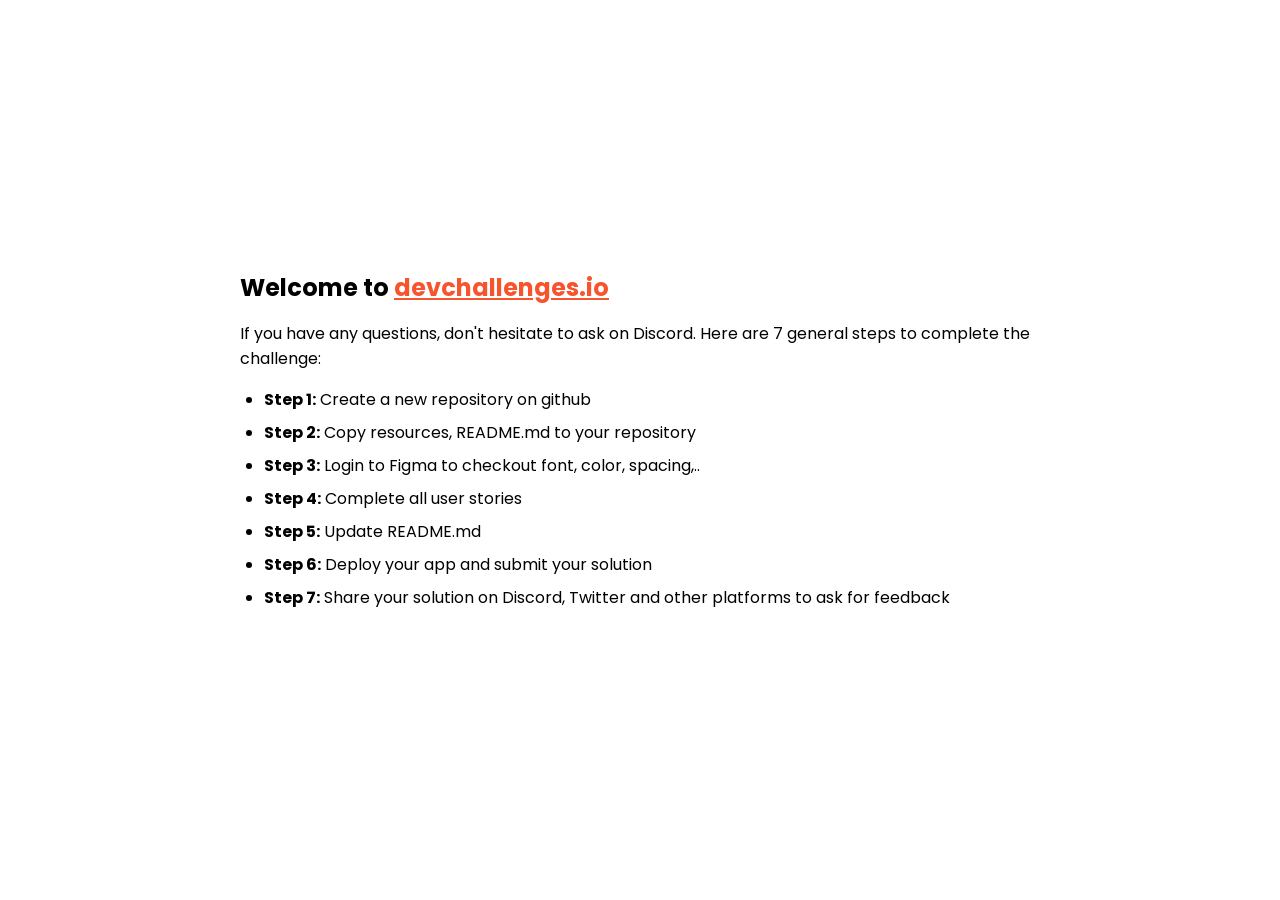
==== index.html @ 2f975de7 "initial commit" ====
<!DOCTYPE html>
<html lang="en">
  <head>
    <meta charset="utf-8" />
    <meta
      name="viewport"
      content="width=device-width, initial-scale=1,
  maximum-scale=5"
    />

    <link rel="icon" href="devchallenges.png" />

    <link
      rel="shortcut icon"
      type="image/x-icon"
      href="https://devchallenges.io/"
    />

    <link
      href="https://fonts.googleapis.com/css2?family=Poppins:wght@400;500&display=swap"
      rel="stylesheet"
    />

    <title>Devchallenges</title>

    <style>
      body {
        font-family: "Poppins", sans-serif;
      }

      ul {
        padding-left: 24px;
      }

      li {
        margin-bottom: 8px;
      }

      .welcome {
        max-width: 800px;
        margin: 0 auto;
      }

      .welcome-text {
        margin-top: 30vh;
        font-weight: 500;
      }

      .welcome-text p {
        font-size: 1rem;
        font-weight: 400;
      }

      .welcome-text h1 {
        font-size: 1.5rem;
      }

      .welcome-text a {
        color: #f7542e;
      }
    </style>
  </head>
  <body>
    <div class="welcome">
      <div class="welcome-text">
        <h1>
          Welcome to
          <a href="https://devchallenges.io/" target="_blank"
            >devchallenges.io</a
          >
        </h1>

        <p>
          If you have any questions, don't hesitate to ask on Discord. Here are
          7 general steps to complete the challenge:
        </p>
      </div>

      <ul>
        <li><b>Step 1:</b> Create a new repository on github</li>
        <li><b>Step 2:</b> Copy resources, README.md to your repository</li>
        <li>
          <b>Step 3:</b> Login to Figma to checkout font, color, spacing,..
        </li>
        <li><b>Step 4:</b> Complete all user stories</li>
        <li><b>Step 5:</b> Update README.md</li>
        <li><b>Step 6:</b> Deploy your app and submit your solution</li>
        <li>
          <b>Step 7:</b> Share your solution on Discord, Twitter and other
          platforms to ask for feedback
        </li>
      </ul>
    </div>
  </body>
</html>
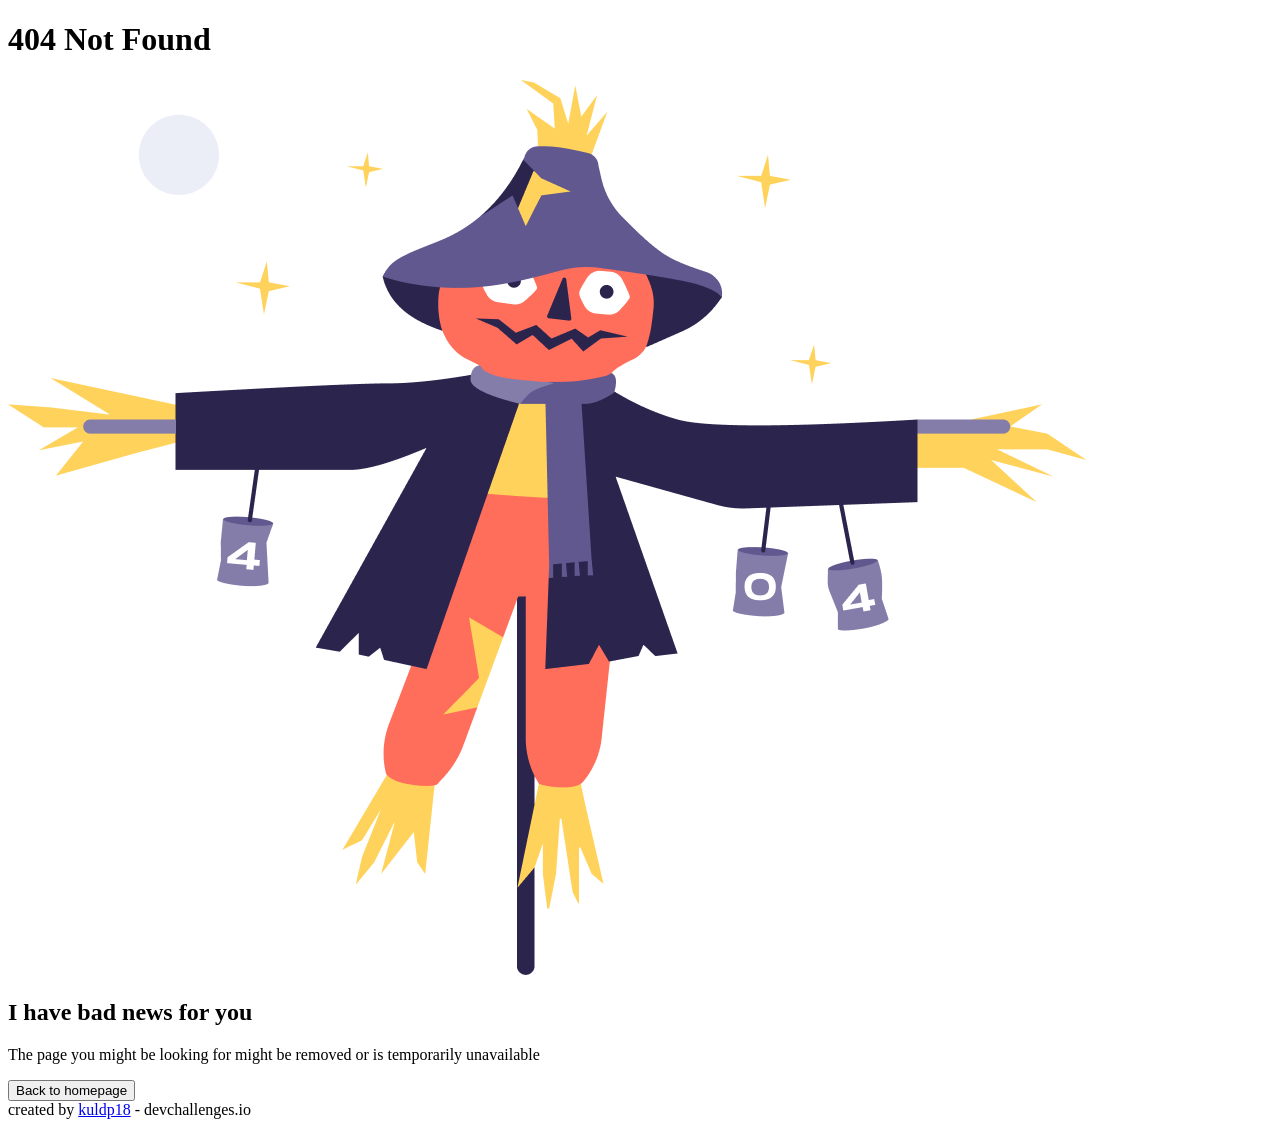
==== commit 5b72042d: "added html" ====
--- a/index.html
+++ b/index.html
@@ -4,92 +4,46 @@
     <meta charset="utf-8" />
     <meta
       name="viewport"
-      content="width=device-width, initial-scale=1,
-  maximum-scale=5"
+      content="width=device-width, initial-scale=1,maximum-scale=5"
     />
-
     <link rel="icon" href="devchallenges.png" />
-
     <link
       rel="shortcut icon"
       type="image/x-icon"
       href="https://devchallenges.io/"
     />
-
     <link
       href="https://fonts.googleapis.com/css2?family=Poppins:wght@400;500&display=swap"
       rel="stylesheet"
     />
-
-    <title>Devchallenges</title>
-
-    <style>
-      body {
-        font-family: "Poppins", sans-serif;
-      }
-
-      ul {
-        padding-left: 24px;
-      }
-
-      li {
-        margin-bottom: 8px;
-      }
-
-      .welcome {
-        max-width: 800px;
-        margin: 0 auto;
-      }
-
-      .welcome-text {
-        margin-top: 30vh;
-        font-weight: 500;
-      }
-
-      .welcome-text p {
-        font-size: 1rem;
-        font-weight: 400;
-      }
-
-      .welcome-text h1 {
-        font-size: 1.5rem;
-      }
-
-      .welcome-text a {
-        color: #f7542e;
-      }
-    </style>
+    <link rel="stylesheet" href="./styles.css" />
+    <title>404 Not Found Challenge</title>
   </head>
   <body>
-    <div class="welcome">
-      <div class="welcome-text">
-        <h1>
-          Welcome to
-          <a href="https://devchallenges.io/" target="_blank"
-            >devchallenges.io</a
-          >
-        </h1>
-
-        <p>
-          If you have any questions, don't hesitate to ask on Discord. Here are
-          7 general steps to complete the challenge:
-        </p>
-      </div>
-
-      <ul>
-        <li><b>Step 1:</b> Create a new repository on github</li>
-        <li><b>Step 2:</b> Copy resources, README.md to your repository</li>
-        <li>
-          <b>Step 3:</b> Login to Figma to checkout font, color, spacing,..
-        </li>
-        <li><b>Step 4:</b> Complete all user stories</li>
-        <li><b>Step 5:</b> Update README.md</li>
-        <li><b>Step 6:</b> Deploy your app and submit your solution</li>
-        <li>
-          <b>Step 7:</b> Share your solution on Discord, Twitter and other
-          platforms to ask for feedback
-        </li>
-      </ul>
+    <div class="container">
+      <header>
+        <h1>404 Not Found</h1>
+      </header>
+      <main class="hero">
+        <div class="hero__left">
+          <img src="./Scarecrow.png" alt="Scarecrow" />
+        </div>
+        <div class="hero__right">
+          <h2 class="title">I have bad news for you</h2>
+          <p class="about">
+            The page you might be looking for might be removed or is temporarily
+            unavailable
+          </p>
+          <button class="back-home">Back to homepage</button>
+        </div>
+      </main>
+      <footer class="footer">
+        created by
+        <span id="username">
+          <a href="https://devchallenges.io/portfolio/kuldp18">kuldp18</a>
+        </span>
+        - devchallenges.io
+      </footer>
     </div>
   </body>
 </html>
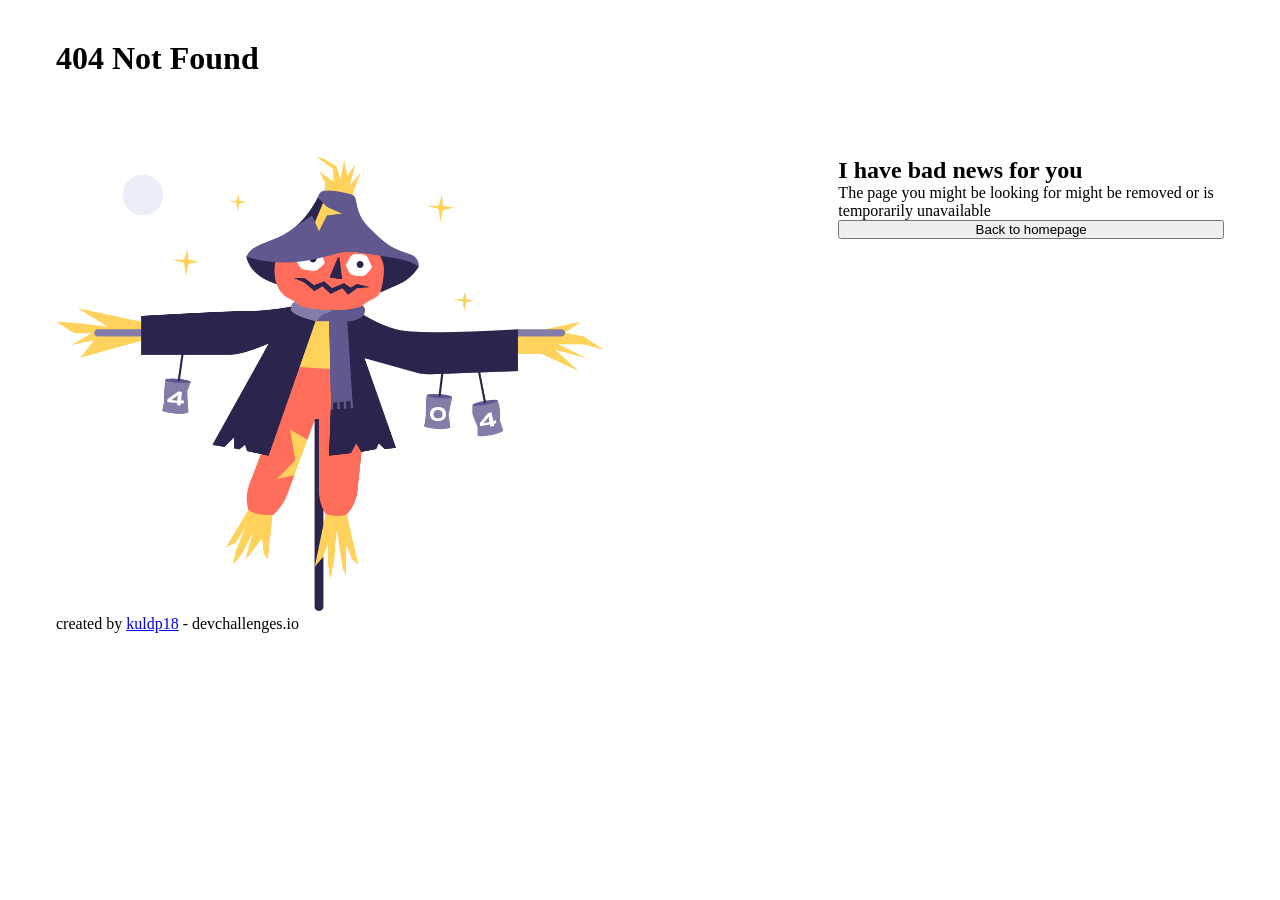
==== commit 7ec3d540: "added some styles" ====
--- a/index.html
+++ b/index.html
@@ -26,7 +26,7 @@
       </header>
       <main class="hero">
         <div class="hero__left">
-          <img src="./Scarecrow.png" alt="Scarecrow" />
+          <img src="./Scarecrow.png" alt="Scarecrow" id="crow-img" />
         </div>
         <div class="hero__right">
           <h2 class="title">I have bad news for you</h2>
--- a/styles.css
+++ b/styles.css
@@ -0,0 +1,26 @@
+* {
+  margin: 0;
+  padding: 0;
+  box-sizing: border-box;
+}
+
+.container {
+  padding: 2.5rem 3.5rem;
+}
+
+.hero {
+  margin-top: 5rem;
+  width: 100%;
+  flex-direction: row;
+  display: flex;
+}
+.hero__right {
+  max-width: 100%;
+  height: 100%;
+  display: flex;
+  flex-direction: column;
+}
+
+#crow-img {
+  width: 70%;
+}
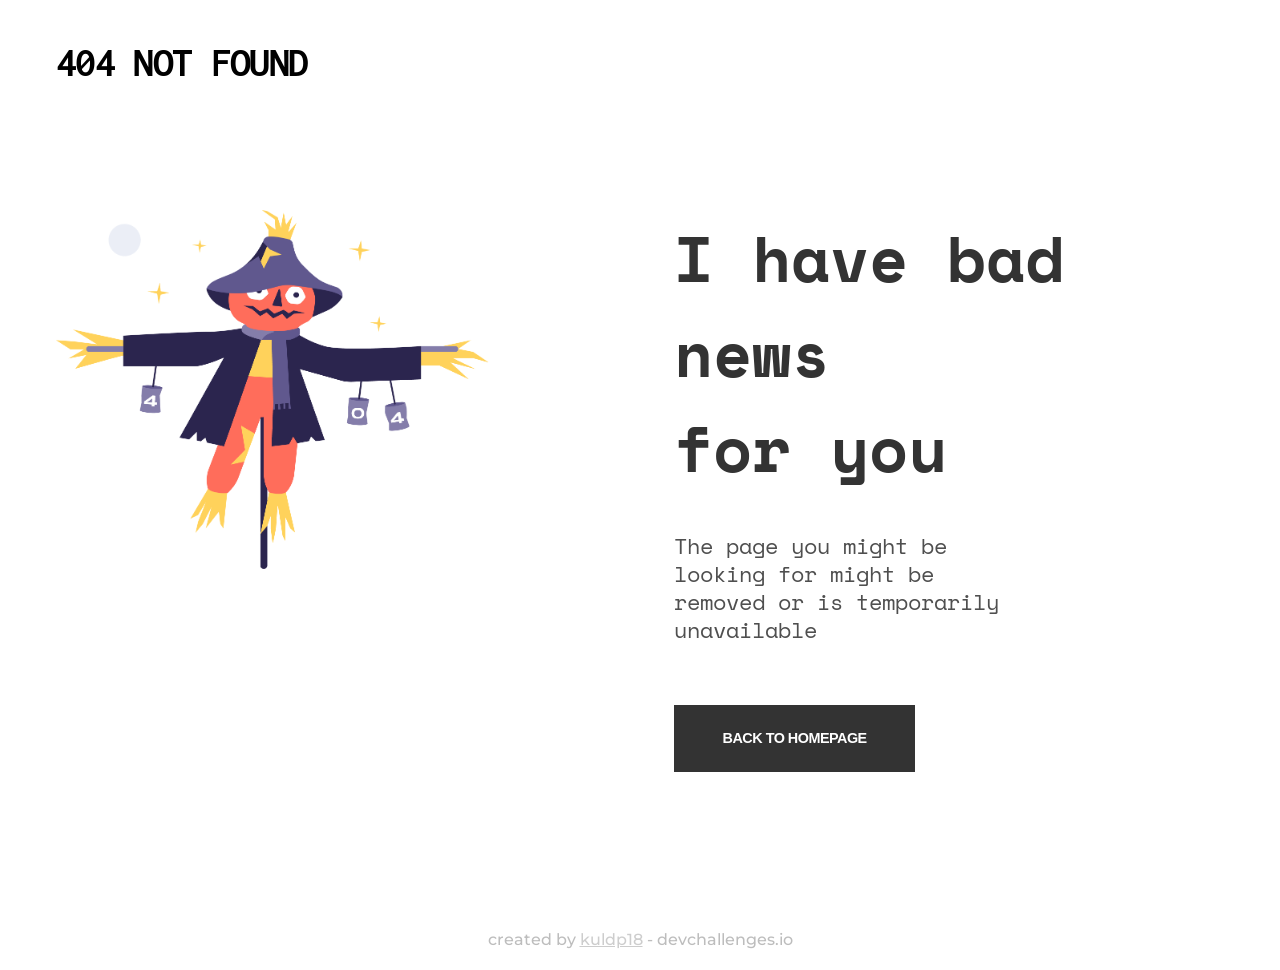
==== commit a933dc37: "desktop version almost done" ====
--- a/index.html
+++ b/index.html
@@ -29,7 +29,10 @@
           <img src="./Scarecrow.png" alt="Scarecrow" id="crow-img" />
         </div>
         <div class="hero__right">
-          <h2 class="title">I have bad news for you</h2>
+          <h2 class="title">
+            I have bad news <br />
+            for you
+          </h2>
           <p class="about">
             The page you might be looking for might be removed or is temporarily
             unavailable
--- a/styles.css
+++ b/styles.css
@@ -1,11 +1,28 @@
+@import url('https://fonts.googleapis.com/css2?family=Space+Mono:wght@400;700&display=swap');
+@import url('https://fonts.googleapis.com/css2?family=Inconsolata:wght@700&display=swap');
+@import url('https://fonts.googleapis.com/css2?family=Montserrat:wght@500&display=swap');
+
 * {
   margin: 0;
   padding: 0;
   box-sizing: border-box;
 }
+a {
+  all: unset;
+}
 
 .container {
   padding: 2.5rem 3.5rem;
+  position: relative;
+  height: 100%;
+}
+
+header {
+  height: 10vh;
+  font-family: 'Inconsolata', monospace;
+  text-transform: uppercase;
+  letter-spacing: -0.08em;
+  font-size: 1.3rem;
 }
 
 .hero {
@@ -13,14 +30,75 @@
   width: 100%;
   flex-direction: row;
   display: flex;
+  height: 80vh;
+  align-items: center;
+}
+.hero__left {
+  height: 100%;
+  width: 100%;
 }
 .hero__right {
-  max-width: 100%;
+  /* max-width: 100%; */
   height: 100%;
   display: flex;
   flex-direction: column;
+  font-family: 'Space Mono', monospace;
+}
+
+.hero__right .title {
+  line-height: 95px;
+  font-size: 4rem;
+  margin-bottom: 2.3rem;
+  font-weight: 700;
+  color: #333333;
+}
+
+.hero__right .about {
+  width: 65%;
+  line-height: 28px;
+  font-size: 1.4rem;
+  margin-bottom: 3.8rem;
+  text-align: left;
+  font-weight: 400;
+  color: #4f4f4f;
+}
+
+.hero__right .back-home {
+  color: white;
+  background-color: #333333;
+  text-transform: uppercase;
+  border: none;
+  outline: none;
+  width: 15.1rem;
+  height: 4.2rem;
+  text-align: center;
+  cursor: pointer;
+  font-weight: 700;
+  letter-spacing: -0.035em;
+  font-size: 0.9rem;
+  transition: all 0.5s;
+}
+.hero__right .back-home:hover {
+  background-color: #333333ef;
 }
 
 #crow-img {
   width: 70%;
 }
+
+.footer {
+  position: absolute;
+  bottom: 1.3rem;
+  color: #bdbdbd;
+  left: 0;
+  width: 100%;
+  text-align: center;
+  font-weight: 500;
+  font-family: 'Montserrat', sans-serif;
+}
+
+.footer #username a {
+  text-decoration: underline;
+  cursor: pointer;
+  color: #bdbdbdc2;
+}
